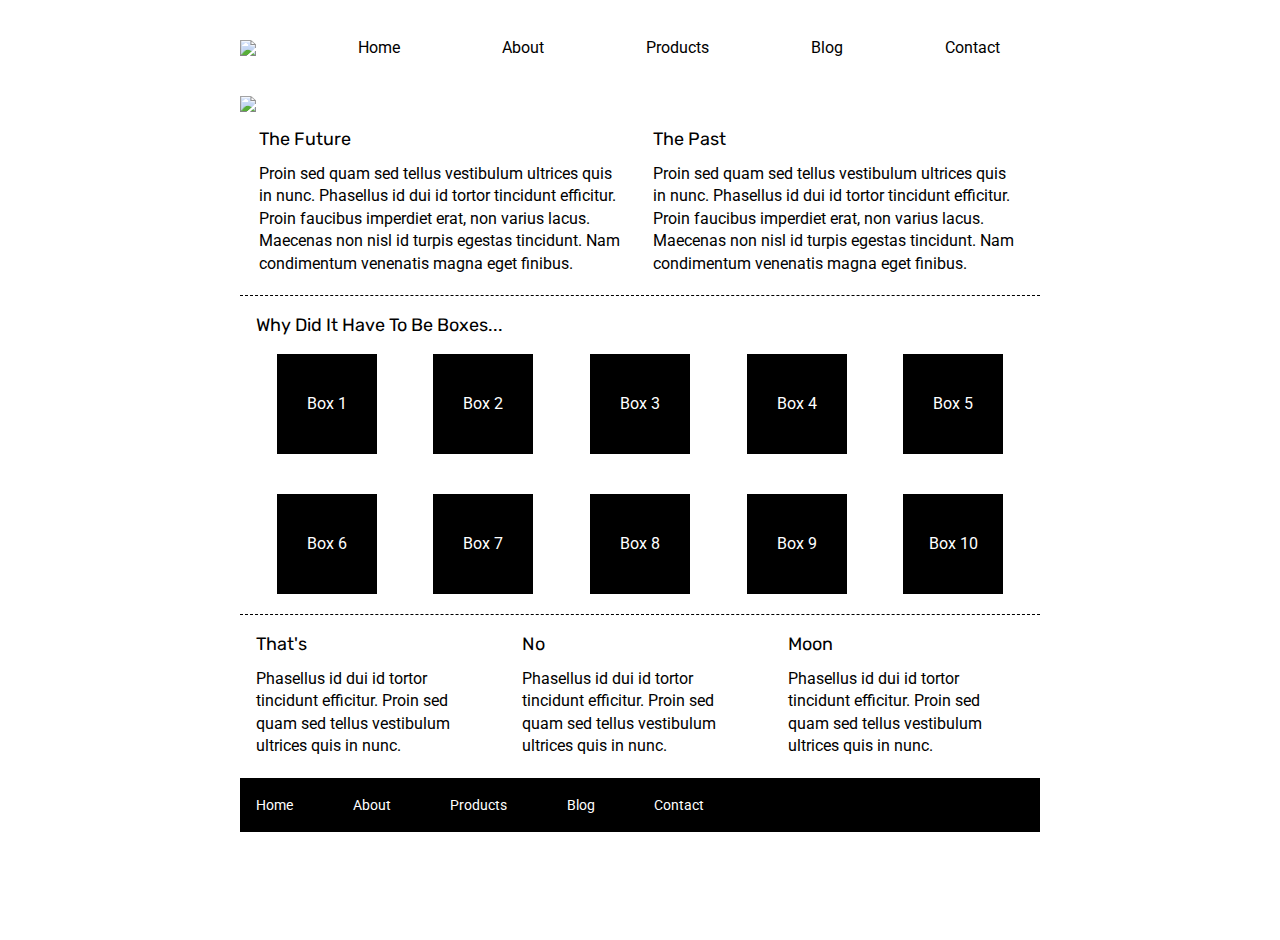
==== index.html @ 6fb853b7 "added header with navigation to index and about, added layout to about with flexbox model." ====
<!doctype html>

<html lang="en">

<head>
    <meta charset="utf-8">

    <title>Sprint Challenge - Home</title>

    <link href="https://fonts.googleapis.com/css?family=Roboto|Rubik" rel="stylesheet">
    <link rel="stylesheet" href="css/index.css">

</head>

<body>
    <div class="container">
        <header>
            <nav>
                <img src="img/lambda-black.png" />
                <a href="index.html">Home</a>
                <a href="about.html">About</a>
                <a href="#">Products</a>
                <a href="#">Blog</a>
                <a href="#">Contact</a>
            </nav>
            <img id="jumbo" src="img/jumbo.jpg" />
        </header>
        <section class="top-content">
            <div class="text-container">
                <h2>The Future</h2>
                <p>Proin sed quam sed tellus vestibulum ultrices quis in nunc. Phasellus id dui id tortor tincidunt
                    efficitur. Proin faucibus imperdiet erat, non varius lacus. Maecenas non nisl id turpis egestas
                    tincidunt. Nam condimentum venenatis magna eget finibus.</p>
            </div>
            <div class="text-container">
                <h2>The Past</h2>
                <p>Proin sed quam sed tellus vestibulum ultrices quis in nunc. Phasellus id dui id tortor tincidunt
                    efficitur. Proin faucibus imperdiet erat, non varius lacus. Maecenas non nisl id turpis egestas
                    tincidunt. Nam condimentum venenatis magna eget finibus.</p>
            </div>
        </section>

        <section class="middle-content">

            <h2>Why Did It Have To Be Boxes...</h2>

            <div class="boxes">
                <div class="box">Box 1</div>
                <div class="box">Box 2</div>
                <div class="box">Box 3</div>
                <div class="box">Box 4</div>
                <div class="box">Box 5</div>
                <div class="box">Box 6</div>
                <div class="box">Box 7</div>
                <div class="box">Box 8</div>
                <div class="box">Box 9</div>
                <div class="box">Box 10</div>
            </div>

        </section>

        <section class="bottom-content">

            <div class="text-container">
                <h2>That's</h2>
                <p>Phasellus id dui id tortor tincidunt efficitur. Proin sed quam sed tellus vestibulum ultrices quis in
                    nunc.</p>
            </div>
            <div class="text-container">
                <h2>No</h2>
                <p>Phasellus id dui id tortor tincidunt efficitur. Proin sed quam sed tellus vestibulum ultrices quis in
                    nunc.</p>
            </div>
            <div class="text-container">
                <h2>Moon</h2>
                <p>Phasellus id dui id tortor tincidunt efficitur. Proin sed quam sed tellus vestibulum ultrices quis in
                    nunc.</p>
            </div>

        </section>

        <footer>
            <nav>
                <a href="#">Home</a>
                <a href="#">About</a>
                <a href="#">Products</a>
                <a href="#">Blog</a>
                <a href="#">Contact</a>
            </nav>
        </footer>
    </div><!-- container -->
</body>

</html>
---- css/index.css ----
/* http://meyerweb.com/eric/tools/css/reset/ 
   v2.0 | 20110126
   License: none (public domain)
*/

html, body, div, span, applet, object, iframe,
h1, h2, h3, h4, h5, h6, p, blockquote, pre,
a, abbr, acronym, address, big, cite, code,
del, dfn, em, img, ins, kbd, q, s, samp,
small, strike, strong, sub, sup, tt, var,
b, u, i, center,
dl, dt, dd, ol, ul, li,
fieldset, form, label, legend,
table, caption, tbody, tfoot, thead, tr, th, td,
article, aside, canvas, details, embed, 
figure, figcaption, footer, header, hgroup, 
menu, nav, output, ruby, section, summary,
time, mark, audio, video {
	margin: 0;
	padding: 0;
	border: 0;
	font-size: 100%;
	font: inherit;
	vertical-align: baseline;
}
/* HTML5 display-role reset for older browsers */
article, aside, details, figcaption, figure, 
footer, header, hgroup, menu, nav, section {
	display: block;
}
body {
	line-height: 1;
}
ol, ul {
	list-style: none;
}
blockquote, q {
	quotes: none;
}
blockquote:before, blockquote:after,
q:before, q:after {
	content: '';
	content: none;
}
table {
	border-collapse: collapse;
	border-spacing: 0;
}

* {
    box-sizing: border-box;
}

html, body {
    height: 100%;
    font-family: 'Roboto', sans-serif;
}

h1, h2, h3, h4, h5 {
    font-size: 18px;
    margin-bottom: 15px;
    font-family: 'Rubik', sans-serif;
}

p {
    line-height: 1.4;
}

.container {
    width: 800px;
    margin: 0 auto;
}

header nav {
    display: flex;
    justify-content: space-between;
    align-items: flex-end;
    margin: 40px 0;
    width: 95%;
}

header nav a {
    text-decoration: none;
    color: black;
}

header img#jumbo {
    margin-bottom: 15px;
}

.top-content {
    display: flex;
    flex-wrap: wrap;
    justify-content: space-evenly;
    margin-bottom: 20px;
    border-bottom: 1px dashed black;
}

.top-content .text-container {
    width: 48%;
    padding: 0 1%;
    padding-bottom: 20px;  
}

.middle-content {
    margin-bottom: 20px;
    border-bottom: 1px dashed black;
}

.middle-content h2 {
    padding: 0 2%;
    margin-bottom: 0;
}

.middle-content .boxes {
    display: flex;
    flex-wrap: wrap;
    justify-content: space-evenly;
}

.middle-content .boxes .box {
    width: 12.5%;
    height: 100px;
    background: black;
    margin: 20px 2.5%;
    color: white;
    display: flex;
    align-items: center;
    justify-content: center;
}

.bottom-content {
    display: flex;
    margin: 0 2% 20px;
    justify-content: space-around;
}

.bottom-content .text-container {
    padding-right: 4%;
}

.bottom-content .text-container:last-child {
    padding-right: 0;
}

footer {
    width: 100%;
    background: black;
}

footer nav {
    width: 60%;
    display: flex;
    justify-content: space-between;
    align-items: center;
    padding: 20px 2%;
    font-size: 14px;
}

footer nav a {
    color: white;
    text-decoration: none;
}

section#top-content {
    border-bottom: 1px dashed black;
    padding: 0 20px 20px 20px;
}

section#middle-content{
    display: flex;
    flex-wrap: wrap;
    justify-content: space-between;
    margin: 20px;
}

div.grid {
    width: 48%;
    border-bottom: 1px dashed black;
    display: flex;
    flex-direction: column;
    justify-content: space-evenly;
    padding: 20px 0;
}

div.grid img {
    width: 100%;
    margin-bottom: 15px;
}

div.grid p {
    margin-bottom: 15px;
}

div.grid button {
    background-color: transparent;
    border: 1px solid black;
    width: 35%;
    height: 35px;
    border-radius: 8px;
    font-size: 16px;
}

section#bottom-content {
    padding: 20px;
}
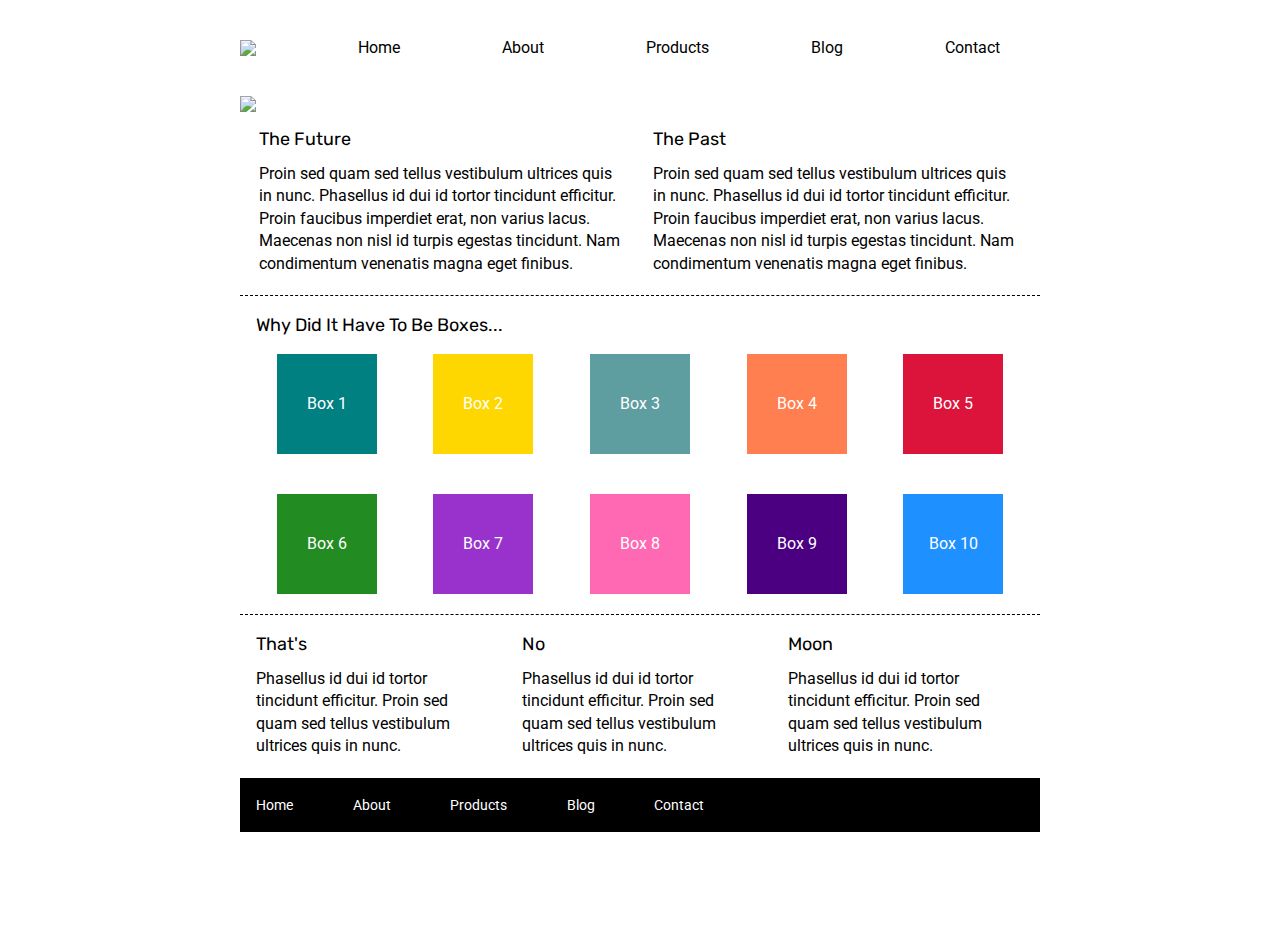
==== commit 6c566778: "changed box background colors" ====
--- a/index.html
+++ b/index.html
@@ -45,16 +45,16 @@
             <h2>Why Did It Have To Be Boxes...</h2>
 
             <div class="boxes">
-                <div class="box">Box 1</div>
-                <div class="box">Box 2</div>
-                <div class="box">Box 3</div>
-                <div class="box">Box 4</div>
-                <div class="box">Box 5</div>
-                <div class="box">Box 6</div>
-                <div class="box">Box 7</div>
-                <div class="box">Box 8</div>
-                <div class="box">Box 9</div>
-                <div class="box">Box 10</div>
+                <div id="box1" class="box">Box 1</div>
+                <div id="box2" class="box">Box 2</div>
+                <div id="box3" class="box">Box 3</div>
+                <div id="box4" class="box">Box 4</div>
+                <div id="box5" class="box">Box 5</div>
+                <div id="box6" class="box">Box 6</div>
+                <div id="box7" class="box">Box 7</div>
+                <div id="box8" class="box">Box 8</div>
+                <div id="box9" class="box">Box 9</div>
+                <div id="box10" class="box">Box 10</div>
             </div>
 
         </section>
--- a/css/index.css
+++ b/css/index.css
@@ -129,6 +129,46 @@
     justify-content: center;
 }
 
+.middle-content .boxes #box1 {
+    background: teal;
+}
+
+.middle-content .boxes #box2 {
+    background: gold;
+}
+
+.middle-content .boxes #box3 {
+    background: cadetblue;
+}
+
+.middle-content .boxes #box4 {
+    background: coral;
+}
+
+.middle-content .boxes #box5 {
+    background: crimson;
+}
+
+.middle-content .boxes #box6 {
+    background: forestgreen;
+}
+
+.middle-content .boxes #box7 {
+    background: darkorchid;
+}
+
+.middle-content .boxes #box8 {
+    background: hotpink;
+}
+
+.middle-content .boxes #box9 {
+    background: indigo;
+}
+
+.middle-content .boxes #box10 {
+    background: dodgerblue;
+}
+
 .bottom-content {
     display: flex;
     margin: 0 2% 20px;
